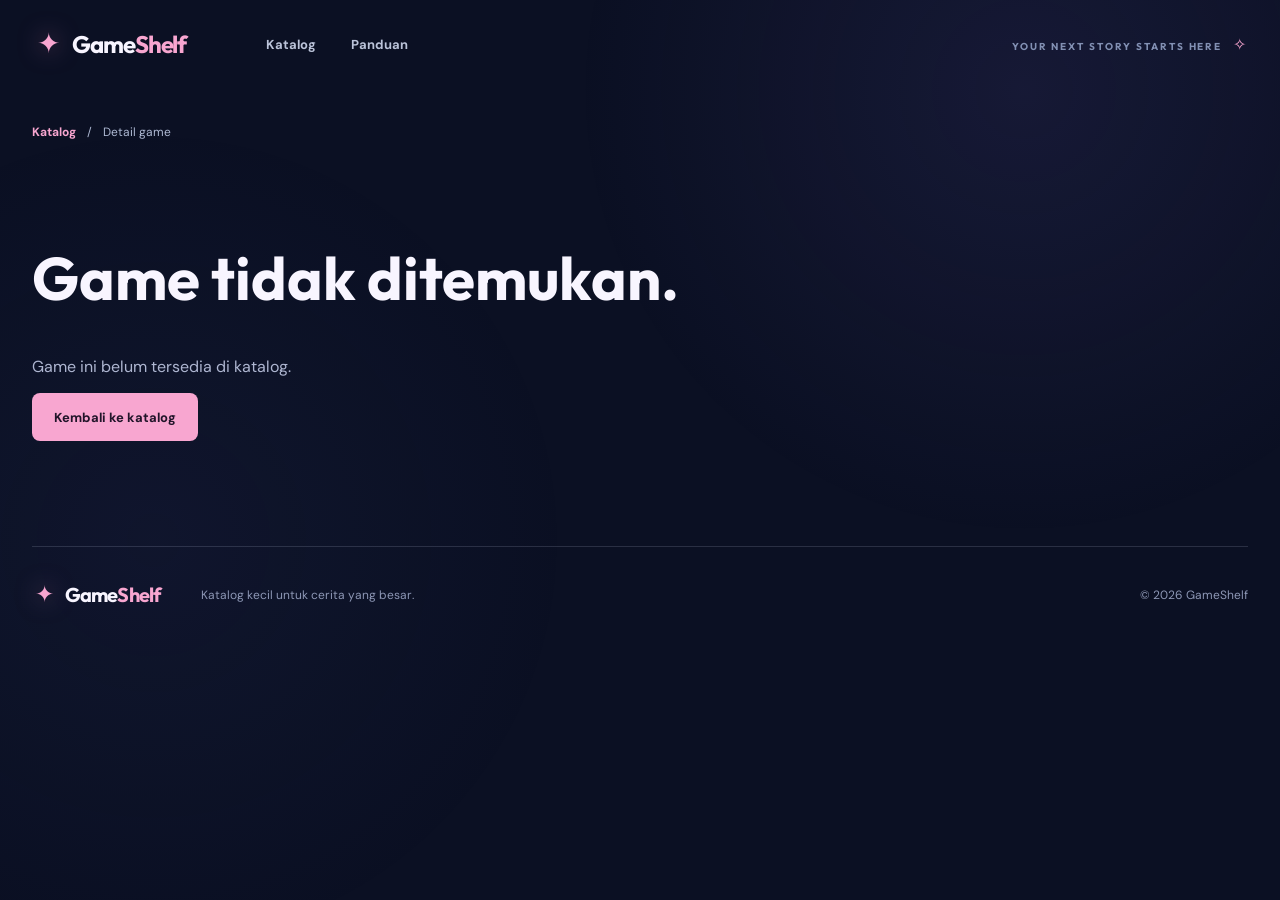
==== game.html @ 9209e488 "Build GameShelf static catalog" ====
<!doctype html>
<html lang="id">
  <head>
    <meta charset="utf-8" />
    <meta name="viewport" content="width=device-width, initial-scale=1" />
    <meta name="theme-color" content="#0b1023" />
    <meta name="description" content="Detail game dan tautan unduhan di GameShelf." />
    <title>Detail Game — GameShelf</title>
    <link rel="icon" href="./assets/favicon.svg" type="image/svg+xml" />
    <link rel="stylesheet" href="./assets/styles.css" />
    <script defer src="./assets/games.js"></script>
    <script defer src="./assets/site.js"></script>
  </head>
  <body data-page="detail">
    <a class="skip-link" href="#main">Lewati ke konten</a>
    <div class="site-shell">
      <header class="site-header">
        <a class="brand" href="./index.html" aria-label="GameShelf, halaman utama">
          <span class="brand-mark" aria-hidden="true">✦</span>
          <span>Game<span class="brand-accent">Shelf</span></span>
        </a>
        <nav class="site-nav" aria-label="Navigasi utama">
          <a class="nav-link" href="./index.html#katalog">Katalog</a>
          <a class="nav-link" href="./index.html#panduan">Panduan</a>
        </nav>
        <span class="header-label">YOUR NEXT STORY STARTS HERE <span aria-hidden="true">✧</span></span>
      </header>

      <main id="main" class="detail-main section-wrap">
        <nav class="breadcrumbs" aria-label="Jejak halaman"><a href="./index.html#katalog">Katalog</a><span aria-hidden="true">/</span><span id="breadcrumb-current">Detail game</span></nav>
        <div id="detail-content" aria-live="polite"></div>
        <noscript><p class="notice">Aktifkan JavaScript untuk melihat detail dan tautan unduhan.</p></noscript>
      </main>

      <footer class="site-footer section-wrap">
        <a class="brand footer-brand" href="./index.html"><span class="brand-mark" aria-hidden="true">✦</span><span>Game<span class="brand-accent">Shelf</span></span></a>
        <p>Katalog kecil untuk cerita yang besar.</p>
        <span>© <span data-year>2026</span> GameShelf</span>
      </footer>
    </div>
  </body>
</html>
---- assets/styles.css ----
@import url('https://fonts.googleapis.com/css2?family=DM+Sans:wght@400;500;600;700&family=Outfit:wght@400;500;600;700;800&display=swap');

:root {
  color-scheme: dark;
  --bg: #0b1023;
  --panel: #151b35;
  --panel-soft: #1a2140;
  --line: rgba(223, 229, 255, .15);
  --text: #f8f5ff;
  --muted: #aeb6d1;
  --pink: #f8a6d0;
  --peach: #ffe1bc;
  --lilac: #baa5ff;
  font-family: 'DM Sans', 'Segoe UI', sans-serif;
  font-synthesis: none;
  scroll-behavior: smooth;
}

* { box-sizing: border-box; }
html { scroll-padding-top: 24px; }
body { margin: 0; min-width: 320px; background: var(--bg); color: var(--text); }
body::before { content: ''; position: fixed; inset: 0; z-index: -1; pointer-events: none; background: radial-gradient(circle at 80% 10%, rgba(83, 75, 153, .16), transparent 34%), radial-gradient(circle at 12% 60%, rgba(64, 80, 151, .09), transparent 33%); }
a { color: inherit; text-decoration: none; }
button, a { -webkit-tap-highlight-color: transparent; }
a:focus-visible { outline: 3px solid var(--peach); outline-offset: 5px; border-radius: 4px; }
img { display: block; max-width: 100%; }
h1, h2, h3, p { margin-top: 0; }
h1, h2, h3 { font-family: 'Outfit', 'Segoe UI', sans-serif; }
::selection { background: var(--pink); color: #111327; }

.skip-link { position: absolute; left: 20px; top: -60px; z-index: 30; padding: 12px 16px; border-radius: 8px; background: #fff; color: #14172b; font-weight: 700; }
.skip-link:focus { top: 12px; }
.site-shell { overflow: hidden; }
.section-wrap { width: min(100% - 64px, 1240px); margin-inline: auto; }
.site-header { width: min(100% - 64px, 1312px); height: 88px; margin-inline: auto; display: flex; align-items: center; gap: 70px; }
.brand { display: inline-flex; align-items: center; gap: 9px; white-space: nowrap; font: 700 24px/1 'Outfit', 'Segoe UI', sans-serif; letter-spacing: -.045em; }
.brand-mark { display: inline-grid; place-items: center; width: 31px; height: 31px; color: var(--pink); font: 400 28px/1 Georgia, serif; text-shadow: 0 0 24px rgba(249, 143, 202, .55); }
.brand-accent { color: var(--pink); }
.site-nav { display: flex; align-items: center; gap: 35px; margin-left: 10px; }
.nav-link { position: relative; padding: 32px 0; color: #bbc3d9; font-size: 13px; font-weight: 700; transition: color .2s; }
.nav-link:hover, .nav-link.is-active { color: #fff; }
.nav-link.is-active::after { content: ''; position: absolute; left: 0; right: 0; bottom: 23px; height: 2px; border-radius: 2px; background: var(--pink); }
.header-label { margin-left: auto; color: #8290b3; font: 700 10px/1 'Outfit', sans-serif; letter-spacing: .19em; white-space: nowrap; }
.header-label span { padding-left: 7px; color: var(--pink); font-size: 16px; }

.hero { position: relative; isolation: isolate; width: min(100% - 32px, 1376px); min-height: 460px; margin: 0 auto; border: 1px solid rgba(229, 226, 255, .14); border-radius: 24px; overflow: hidden; background: linear-gradient(120deg, #1f264d, #4e4b80 65%, #a36889); box-shadow: 0 24px 80px rgba(0, 0, 0, .22); }
.hero-art { position: absolute; inset: 0; z-index: -2; background: url('./coastal-dusk.webp') center 53% / cover no-repeat; }
.hero::after { content: ''; position: absolute; inset: 0; z-index: -1; background: linear-gradient(90deg, rgba(9, 14, 34, .96) 0%, rgba(12, 18, 40, .78) 36%, rgba(14, 18, 39, .21) 78%), linear-gradient(0deg, rgba(8, 14, 35, .65), transparent 35%); }
.hero-copy { padding: 92px 0 86px 7.4%; width: min(850px, 80%); }
.eyebrow { margin-bottom: 24px; color: var(--pink); font: 700 11px/1.2 'Outfit', sans-serif; letter-spacing: .22em; }
.eyebrow-line { display: inline-block; width: 22px; height: 1px; margin: 0 10px 4px 0; background: currentColor; }
.hero h1 { margin-bottom: 18px; font-size: clamp(42px, 5.2vw, 73px); font-weight: 700; line-height: 1.04; letter-spacing: -.052em; }
.hero h1 em, .guide-heading h2 em { color: var(--pink); font-family: Georgia, serif; font-weight: 400; }
.hero-description { max-width: 470px; margin-bottom: 29px; color: #d9def1; font-size: 15px; line-height: 1.75; }
.button { display: inline-flex; align-items: center; justify-content: center; gap: 25px; min-height: 48px; padding: 0 21px; border: 1px solid transparent; border-radius: 8px; font: 700 13px/1 'DM Sans', sans-serif; transition: transform .2s, background .2s, border-color .2s; }
.button:hover { transform: translateY(-2px); }
.button-primary { background: var(--pink); color: #211429; }
.button-primary:hover { background: #ffb9dc; }
.hero-button span { font-size: 18px; font-weight: 400; }
.hero-bottom { position: absolute; left: 7.4%; right: 5.3%; bottom: 25px; display: flex; justify-content: space-between; color: #c8cee4; font: 700 10px/1 'Outfit', sans-serif; letter-spacing: .2em; }

.catalog-section { padding-block: 93px 118px; }
.section-heading { display: flex; align-items: end; justify-content: space-between; gap: 24px; margin-bottom: 29px; }
.section-eyebrow { margin-bottom: 16px; color: var(--lilac); }
.section-heading h2, .guide-heading h2 { margin: 0; font-size: clamp(34px, 4vw, 55px); line-height: 1.06; letter-spacing: -.045em; }
.text-gradient { color: var(--pink); }
.section-aside { margin: 0 2px 8px 0; color: #8c98b8; font: 700 11px/1 'Outfit', sans-serif; letter-spacing: .18em; white-space: nowrap; }
.game-grid { display: grid; grid-template-columns: repeat(2, minmax(0, 1fr)); gap: 24px; }
.game-grid:has(.game-card:only-child) { grid-template-columns: minmax(0, 1fr); }
.game-card { min-width: 0; }
.game-card-link { position: relative; display: block; height: 360px; overflow: hidden; border: 1px solid rgba(242, 232, 255, .23); border-radius: 18px; background: linear-gradient(120deg, #31395a, #8d6687); transition: transform .25s, border-color .25s, box-shadow .25s; }
.game-card-link:hover { transform: translateY(-5px); border-color: rgba(248, 166, 208, .74); box-shadow: 0 22px 50px rgba(0, 0, 0, .3); }
.game-card-image { width: 100%; height: 100%; object-fit: cover; object-position: center 45%; transition: transform .5s; }
.game-card-link:hover .game-card-image { transform: scale(1.035); }
.card-shade { position: absolute; inset: 0; background: linear-gradient(0deg, rgba(7, 12, 32, .96) 0%, rgba(11, 16, 35, .7) 44%, rgba(11, 16, 35, .13) 100%); }
.game-card-content { position: absolute; inset: 0; display: flex; flex-direction: column; padding: 27px 33px 28px; }
.game-card-meta { display: flex; align-items: center; justify-content: space-between; gap: 10px; }
.mini-pill { padding: 9px 12px; border: 1px solid rgba(255, 255, 255, .34); border-radius: 5px; background: rgba(12, 17, 35, .25); color: #fce1ee; font: 700 10px/1 'Outfit', sans-serif; letter-spacing: .13em; backdrop-filter: blur(5px); }
.card-file-count { color: #f6f0fa; font: 700 10px/1 'Outfit', sans-serif; letter-spacing: .17em; }
.game-card-subtitle { margin: auto 0 4px; color: #f9bada; font-size: 13px; font-weight: 700; letter-spacing: .06em; text-transform: uppercase; }
.game-card-title { max-width: 580px; margin: 0; font-size: clamp(33px, 4vw, 53px); font-weight: 600; line-height: 1; letter-spacing: -.045em; }
.game-card-bottom { display: flex; align-items: center; justify-content: space-between; gap: 12px; margin-top: 26px; padding-top: 18px; border-top: 1px solid rgba(255, 255, 255, .28); font-size: 12px; font-weight: 700; }
.circle-arrow { display: grid; place-items: center; width: 31px; height: 31px; border: 1px solid rgba(255, 255, 255, .5); border-radius: 50%; font-size: 17px; font-weight: 400; }

.guide-section { display: grid; grid-template-columns: 300px 1fr; gap: 65px; padding-block: 5px 104px; }
.guide-heading h2 { max-width: 280px; font-size: clamp(36px, 4vw, 52px); }
.guide-grid { display: grid; grid-template-columns: repeat(3, minmax(0, 1fr)); gap: 24px; }
.guide-item { padding-top: 17px; border-top: 1px solid var(--line); }
.guide-number { color: var(--pink); font: 600 13px/1 'Outfit', sans-serif; }
.guide-item h3 { margin: 37px 0 10px; font-size: 20px; font-weight: 600; }
.guide-item p { max-width: 235px; margin-bottom: 0; color: var(--muted); font-size: 13px; line-height: 1.7; }
.site-footer { display: flex; align-items: center; gap: 40px; min-height: 96px; padding-block: 25px; border-top: 1px solid var(--line); }
.footer-brand { font-size: 20px; }
.footer-brand .brand-mark { width: 24px; height: 24px; font-size: 23px; }
.site-footer p { margin: 0; color: #8d97b5; font-size: 12px; }
.site-footer > span { margin-left: auto; color: #8d97b5; font-size: 12px; }
.notice { padding: 30px; border: 1px solid var(--line); border-radius: 12px; color: var(--muted); }

.detail-main { padding-top: 36px; padding-bottom: 105px; }
.breadcrumbs { display: flex; align-items: center; gap: 11px; margin-bottom: 26px; color: #aeb9d3; font-size: 12px; }
.breadcrumbs a { color: var(--pink); font-weight: 700; }
.breadcrumbs a:hover, .back-link:hover { text-decoration: underline; }
.breadcrumbs span:last-child { overflow: hidden; text-overflow: ellipsis; white-space: nowrap; }
.detail-hero { position: relative; isolation: isolate; display: flex; align-items: flex-end; min-height: 370px; overflow: hidden; border: 1px solid rgba(242, 232, 255, .21); border-radius: 19px; background: linear-gradient(120deg, #232b50, #9a7090); }
.detail-hero-image { position: absolute; inset: 0; z-index: -2; width: 100%; height: 100%; object-fit: cover; object-position: center 48%; }
.detail-hero-shade { position: absolute; inset: 0; z-index: -1; background: linear-gradient(90deg, rgba(8, 14, 33, .92), rgba(10, 16, 39, .38) 78%), linear-gradient(0deg, rgba(8, 13, 34, .7), transparent 55%); }
.detail-hero-copy { max-width: 720px; padding: 38px 5.5% 43px; }
.detail-eyebrow { margin-bottom: 38px; color: #ffbadb; }
.detail-subtitle { margin-bottom: 5px; color: var(--pink); font-size: 13px; font-weight: 700; letter-spacing: .07em; text-transform: uppercase; }
.detail-hero h1 { margin: 0 0 11px; font-size: clamp(40px, 5.6vw, 71px); font-weight: 600; line-height: 1.02; letter-spacing: -.05em; }
.detail-full-title { margin: 0; color: #dce1f1; font-size: 12px; }
.detail-layout { display: grid; grid-template-columns: minmax(0, 1.85fr) minmax(270px, .85fr); gap: 48px; margin-top: 62px; }
.downloads h2 { margin-bottom: 12px; font-size: clamp(31px, 3.1vw, 43px); font-weight: 600; letter-spacing: -.04em; }
.download-intro { max-width: 650px; margin-bottom: 31px; color: var(--muted); font-size: 14px; line-height: 1.7; }
.file-list { display: grid; gap: 13px; margin: 0; padding: 0; list-style: none; }
.file-card { display: grid; grid-template-columns: 38px minmax(0, 1fr) auto; align-items: center; gap: 19px; min-height: 124px; padding: 19px 21px; border: 1px solid var(--line); border-radius: 12px; background: rgba(27, 34, 64, .66); }
.file-index { align-self: start; margin-top: 5px; color: #7f8cae; font: 700 12px/1 'Outfit', sans-serif; }
.file-info { min-width: 0; }
.file-title-row { display: flex; align-items: center; gap: 12px; flex-wrap: wrap; }
.file-title-row h3 { margin: 0; font-size: 18px; font-weight: 600; }
.file-kind { padding: 5px 7px; border: 1px solid rgba(186, 165, 255, .34); border-radius: 4px; color: #cabdff; font: 700 9px/1 'Outfit', sans-serif; letter-spacing: .08em; }
.file-kind.is-update { border-color: rgba(248, 166, 208, .35); color: var(--pink); }
.file-name { overflow: hidden; margin: 9px 0 8px; color: #9da9c9; font-size: 11px; line-height: 1.4; text-overflow: ellipsis; white-space: nowrap; }
.file-size { color: #e2e4f1; font-size: 12px; font-weight: 700; }
.button-download { min-height: 39px; padding-inline: 15px; border-color: rgba(248, 166, 208, .65); color: #ffd0e6; white-space: nowrap; font-size: 11px; }
.button-download:hover { background: rgba(248, 166, 208, .11); }
.download-aside { align-self: start; position: relative; overflow: hidden; min-height: 316px; padding: 32px 29px; border: 1px solid rgba(248, 166, 208, .18); border-radius: 13px; background: linear-gradient(145deg, #282644, #1b2240 66%, #182340); }
.download-aside::after { content: '✦'; position: absolute; right: -15px; top: -54px; color: rgba(247, 166, 208, .08); font: 220px/1 Georgia, serif; }
.aside-symbol { display: block; margin-bottom: 19px; color: var(--pink); font: 43px/1 Georgia, serif; }
.download-aside .eyebrow { position: relative; z-index: 1; margin-bottom: 10px; }
.download-aside h2 { position: relative; z-index: 1; margin-bottom: 13px; font-size: 27px; font-weight: 600; }
.download-aside > p:not(.eyebrow) { position: relative; z-index: 1; color: #c0c8de; font-size: 13px; line-height: 1.7; }
.aside-note { position: relative; z-index: 1; display: flex; align-items: start; gap: 10px; margin-top: 24px; padding-top: 17px; border-top: 1px solid rgba(255, 255, 255, .14); color: #e2d8e8; font-size: 11px; line-height: 1.6; }
.note-dot { flex: 0 0 6px; height: 6px; margin-top: 6px; border-radius: 50%; background: var(--pink); }
.back-link { display: inline-block; margin-top: 42px; color: var(--pink); font-size: 13px; font-weight: 700; }
.not-found-title { margin-top: 100px; font-size: clamp(35px, 5vw, 60px); }
.muted { color: var(--muted); }

@media (max-width: 1050px) {
  .site-header { gap: 30px; }
  .header-label { display: none; }
  .site-nav { margin-left: auto; }
  .guide-section { grid-template-columns: 1fr; gap: 36px; }
  .guide-heading h2 { max-width: none; }
  .detail-layout { gap: 25px; }
}

@media (max-width: 760px) {
  .section-wrap { width: min(100% - 36px, 1240px); }
  .site-header { width: min(100% - 36px, 1312px); height: 72px; }
  .brand { font-size: 21px; }
  .site-nav { gap: 18px; }
  .nav-link { padding: 25px 0; font-size: 12px; }
  .nav-link.is-active::after { bottom: 16px; }
  .hero { width: min(100% - 20px, 1376px); min-height: 470px; border-radius: 16px; }
  .hero-art { background-position: 60% center; }
  .hero::after { background: linear-gradient(90deg, rgba(8, 13, 32, .92), rgba(11, 16, 38, .44)), linear-gradient(0deg, rgba(8, 14, 32, .6), transparent 55%); }
  .hero-copy { width: 100%; padding: 75px 25px 94px; }
  .hero h1 { font-size: clamp(42px, 9vw, 60px); }
  .hero-description { font-size: 14px; }
  .hero-bottom { left: 25px; right: 25px; bottom: 20px; font-size: 8px; }
  .catalog-section { padding-block: 77px 94px; }
  .section-heading { align-items: start; }
  .section-aside { margin-top: 6px; font-size: 9px; }
  .game-grid { grid-template-columns: 1fr; }
  .game-card-link { height: 360px; }
  .guide-grid { gap: 15px; }
  .guide-item h3 { font-size: 17px; }
  .site-footer { gap: 10px 25px; flex-wrap: wrap; }
  .site-footer > span { margin-left: auto; }
  .detail-main { padding-top: 23px; }
  .detail-hero { min-height: 340px; }
  .detail-hero-copy { padding: 34px 25px; }
  .detail-layout { grid-template-columns: 1fr; margin-top: 48px; }
  .download-aside { min-height: 0; }
}

@media (max-width: 520px) {
  .site-nav { gap: 14px; }
  .hero h1 { font-size: 43px; }
  .eyebrow { font-size: 9px; }
  .hero-bottom span:last-child { display: none; }
  .section-heading { flex-direction: column; gap: 10px; }
  .section-aside { margin: 0; }
  .game-card-link { height: 400px; }
  .game-card-content { padding: 22px 22px 23px; }
  .game-card-subtitle { font-size: 11px; }
  .game-card-title { font-size: 37px; }
  .guide-grid { grid-template-columns: 1fr; gap: 26px; }
  .guide-item h3 { margin-top: 20px; }
  .guide-item p { max-width: none; }
  .guide-section { padding-bottom: 75px; }
  .site-footer { align-items: start; }
  .site-footer p { flex-basis: 100%; order: 3; }
  .detail-hero { min-height: 375px; }
  .detail-hero h1 { font-size: 43px; }
  .file-card { grid-template-columns: 27px minmax(0, 1fr); gap: 10px; padding: 17px; }
  .file-card .button-download { grid-column: 2; justify-self: start; margin-top: 3px; }
}

@media (prefers-reduced-motion: reduce) {
  :root { scroll-behavior: auto; }
  .button, .game-card-link, .game-card-image { transition: none; }
}
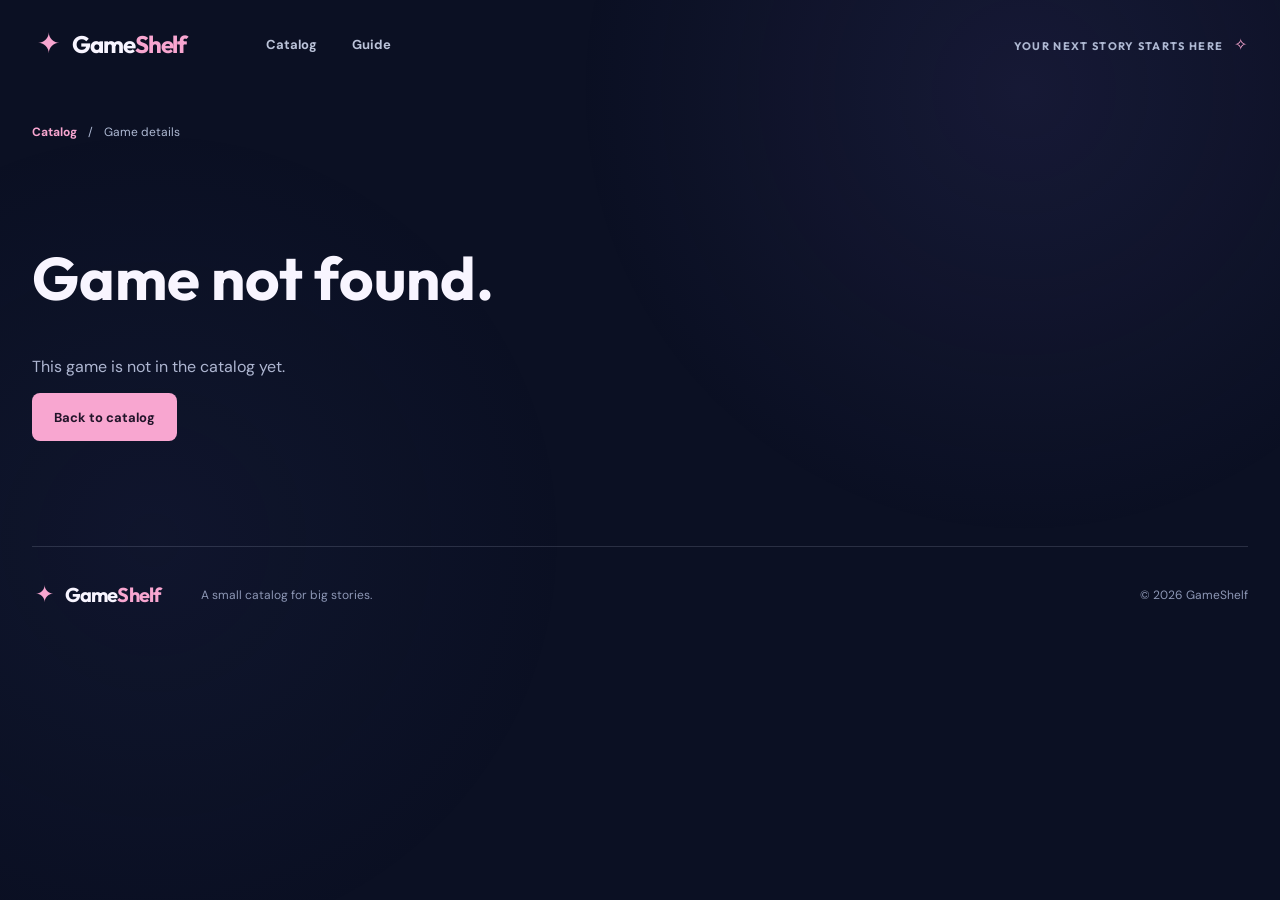
==== commit 7d00b784: "Use supplied game cover and English copy" ====
--- a/game.html
+++ b/game.html
@@ -1,40 +1,40 @@
 <!doctype html>
-<html lang="id">
+<html lang="en">
   <head>
     <meta charset="utf-8" />
     <meta name="viewport" content="width=device-width, initial-scale=1" />
     <meta name="theme-color" content="#0b1023" />
-    <meta name="description" content="Detail game dan tautan unduhan di GameShelf." />
-    <title>Detail Game — GameShelf</title>
+    <meta name="description" content="Game details and download links on GameShelf." />
+    <title>Game details — GameShelf</title>
     <link rel="icon" href="./assets/favicon.svg" type="image/svg+xml" />
     <link rel="stylesheet" href="./assets/styles.css" />
     <script defer src="./assets/games.js"></script>
     <script defer src="./assets/site.js"></script>
   </head>
   <body data-page="detail">
-    <a class="skip-link" href="#main">Lewati ke konten</a>
+    <a class="skip-link" href="#main">Skip to content</a>
     <div class="site-shell">
       <header class="site-header">
-        <a class="brand" href="./index.html" aria-label="GameShelf, halaman utama">
+        <a class="brand" href="./index.html" aria-label="GameShelf, home">
           <span class="brand-mark" aria-hidden="true">✦</span>
           <span>Game<span class="brand-accent">Shelf</span></span>
         </a>
-        <nav class="site-nav" aria-label="Navigasi utama">
-          <a class="nav-link" href="./index.html#katalog">Katalog</a>
-          <a class="nav-link" href="./index.html#panduan">Panduan</a>
+        <nav class="site-nav" aria-label="Main navigation">
+          <a class="nav-link" href="./index.html#catalog">Catalog</a>
+          <a class="nav-link" href="./index.html#guide">Guide</a>
         </nav>
         <span class="header-label">YOUR NEXT STORY STARTS HERE <span aria-hidden="true">✧</span></span>
       </header>
 
       <main id="main" class="detail-main section-wrap">
-        <nav class="breadcrumbs" aria-label="Jejak halaman"><a href="./index.html#katalog">Katalog</a><span aria-hidden="true">/</span><span id="breadcrumb-current">Detail game</span></nav>
+        <nav class="breadcrumbs" aria-label="Breadcrumb"><a href="./index.html#catalog">Catalog</a><span aria-hidden="true">/</span><span id="breadcrumb-current">Game details</span></nav>
         <div id="detail-content" aria-live="polite"></div>
-        <noscript><p class="notice">Aktifkan JavaScript untuk melihat detail dan tautan unduhan.</p></noscript>
+        <noscript><p class="notice">Enable JavaScript to view game details and download links.</p></noscript>
       </main>
 
       <footer class="site-footer section-wrap">
         <a class="brand footer-brand" href="./index.html"><span class="brand-mark" aria-hidden="true">✦</span><span>Game<span class="brand-accent">Shelf</span></span></a>
-        <p>Katalog kecil untuk cerita yang besar.</p>
+        <p>A small catalog for big stories.</p>
         <span>© <span data-year>2026</span> GameShelf</span>
       </footer>
     </div>
--- a/assets/styles.css
+++ b/assets/styles.css
@@ -34,13 +34,13 @@
 .section-wrap { width: min(100% - 64px, 1240px); margin-inline: auto; }
 .site-header { width: min(100% - 64px, 1312px); height: 88px; margin-inline: auto; display: flex; align-items: center; gap: 70px; }
 .brand { display: inline-flex; align-items: center; gap: 9px; white-space: nowrap; font: 700 24px/1 'Outfit', 'Segoe UI', sans-serif; letter-spacing: -.045em; }
-.brand-mark { display: inline-grid; place-items: center; width: 31px; height: 31px; color: var(--pink); font: 400 28px/1 Georgia, serif; text-shadow: 0 0 24px rgba(249, 143, 202, .55); }
+.brand-mark { display: inline-grid; place-items: center; width: 31px; height: 31px; color: var(--pink); font: 400 28px/1 Georgia, serif; }
 .brand-accent { color: var(--pink); }
 .site-nav { display: flex; align-items: center; gap: 35px; margin-left: 10px; }
 .nav-link { position: relative; padding: 32px 0; color: #bbc3d9; font-size: 13px; font-weight: 700; transition: color .2s; }
 .nav-link:hover, .nav-link.is-active { color: #fff; }
 .nav-link.is-active::after { content: ''; position: absolute; left: 0; right: 0; bottom: 23px; height: 2px; border-radius: 2px; background: var(--pink); }
-.header-label { margin-left: auto; color: #8290b3; font: 700 10px/1 'Outfit', sans-serif; letter-spacing: .19em; white-space: nowrap; }
+.header-label { margin-left: auto; color: #aeb8d2; font: 700 11px/1 'Outfit', sans-serif; letter-spacing: .12em; white-space: nowrap; }
 .header-label span { padding-left: 7px; color: var(--pink); font-size: 16px; }
 
 .hero { position: relative; isolation: isolate; width: min(100% - 32px, 1376px); min-height: 460px; margin: 0 auto; border: 1px solid rgba(229, 226, 255, .14); border-radius: 24px; overflow: hidden; background: linear-gradient(120deg, #1f264d, #4e4b80 65%, #a36889); box-shadow: 0 24px 80px rgba(0, 0, 0, .22); }
@@ -49,7 +49,7 @@
 .hero-copy { padding: 92px 0 86px 7.4%; width: min(850px, 80%); }
 .eyebrow { margin-bottom: 24px; color: var(--pink); font: 700 11px/1.2 'Outfit', sans-serif; letter-spacing: .22em; }
 .eyebrow-line { display: inline-block; width: 22px; height: 1px; margin: 0 10px 4px 0; background: currentColor; }
-.hero h1 { margin-bottom: 18px; font-size: clamp(42px, 5.2vw, 73px); font-weight: 700; line-height: 1.04; letter-spacing: -.052em; }
+.hero h1 { margin-bottom: 18px; font-size: clamp(42px, 5.2vw, 73px); font-weight: 700; line-height: 1.04; letter-spacing: -.04em; }
 .hero h1 em, .guide-heading h2 em { color: var(--pink); font-family: Georgia, serif; font-weight: 400; }
 .hero-description { max-width: 470px; margin-bottom: 29px; color: #d9def1; font-size: 15px; line-height: 1.75; }
 .button { display: inline-flex; align-items: center; justify-content: center; gap: 25px; min-height: 48px; padding: 0 21px; border: 1px solid transparent; border-radius: 8px; font: 700 13px/1 'DM Sans', sans-serif; transition: transform .2s, background .2s, border-color .2s; }
@@ -68,17 +68,17 @@
 .game-grid { display: grid; grid-template-columns: repeat(2, minmax(0, 1fr)); gap: 24px; }
 .game-grid:has(.game-card:only-child) { grid-template-columns: minmax(0, 1fr); }
 .game-card { min-width: 0; }
-.game-card-link { position: relative; display: block; height: 360px; overflow: hidden; border: 1px solid rgba(242, 232, 255, .23); border-radius: 18px; background: linear-gradient(120deg, #31395a, #8d6687); transition: transform .25s, border-color .25s, box-shadow .25s; }
+.game-card-link { display: grid; grid-template-columns: minmax(190px, 260px) minmax(0, 1fr); min-height: 360px; gap: 18px; padding: 20px; overflow: hidden; border: 1px solid rgba(242, 232, 255, .23); border-radius: 18px; background: linear-gradient(120deg, #202a50, #26294a 58%, #42325b); transition: transform .25s, border-color .25s, box-shadow .25s; }
 .game-card-link:hover { transform: translateY(-5px); border-color: rgba(248, 166, 208, .74); box-shadow: 0 22px 50px rgba(0, 0, 0, .3); }
-.game-card-image { width: 100%; height: 100%; object-fit: cover; object-position: center 45%; transition: transform .5s; }
+.game-card-art { display: grid; place-items: center; min-width: 0; overflow: hidden; border-radius: 11px; background: rgba(8, 15, 38, .35); }
+.game-card-image { width: auto; max-width: 100%; max-height: 320px; object-fit: contain; border-radius: 8px; box-shadow: 0 14px 30px rgba(0, 0, 0, .28); transition: transform .5s; }
 .game-card-link:hover .game-card-image { transform: scale(1.035); }
-.card-shade { position: absolute; inset: 0; background: linear-gradient(0deg, rgba(7, 12, 32, .96) 0%, rgba(11, 16, 35, .7) 44%, rgba(11, 16, 35, .13) 100%); }
-.game-card-content { position: absolute; inset: 0; display: flex; flex-direction: column; padding: 27px 33px 28px; }
+.game-card-content { display: flex; flex-direction: column; min-width: 0; padding: 13px 20px 9px; }
 .game-card-meta { display: flex; align-items: center; justify-content: space-between; gap: 10px; }
-.mini-pill { padding: 9px 12px; border: 1px solid rgba(255, 255, 255, .34); border-radius: 5px; background: rgba(12, 17, 35, .25); color: #fce1ee; font: 700 10px/1 'Outfit', sans-serif; letter-spacing: .13em; backdrop-filter: blur(5px); }
-.card-file-count { color: #f6f0fa; font: 700 10px/1 'Outfit', sans-serif; letter-spacing: .17em; }
+.mini-pill { padding: 9px 12px; border: 1px solid rgba(255, 255, 255, .34); border-radius: 5px; background: rgba(12, 17, 35, .25); color: #fce1ee; font: 700 11px/1 'Outfit', sans-serif; letter-spacing: .1em; backdrop-filter: blur(5px); }
+.card-file-count { color: #f6f0fa; font: 700 11px/1 'Outfit', sans-serif; letter-spacing: .1em; }
 .game-card-subtitle { margin: auto 0 4px; color: #f9bada; font-size: 13px; font-weight: 700; letter-spacing: .06em; text-transform: uppercase; }
-.game-card-title { max-width: 580px; margin: 0; font-size: clamp(33px, 4vw, 53px); font-weight: 600; line-height: 1; letter-spacing: -.045em; }
+.game-card-title { max-width: 580px; margin: 0; font-size: clamp(32px, 4vw, 53px); font-weight: 600; line-height: 1.05; letter-spacing: -.04em; }
 .game-card-bottom { display: flex; align-items: center; justify-content: space-between; gap: 12px; margin-top: 26px; padding-top: 18px; border-top: 1px solid rgba(255, 255, 255, .28); font-size: 12px; font-weight: 700; }
 .circle-arrow { display: grid; place-items: center; width: 31px; height: 31px; border: 1px solid rgba(255, 255, 255, .5); border-radius: 50%; font-size: 17px; font-weight: 400; }
 
@@ -101,13 +101,13 @@
 .breadcrumbs a { color: var(--pink); font-weight: 700; }
 .breadcrumbs a:hover, .back-link:hover { text-decoration: underline; }
 .breadcrumbs span:last-child { overflow: hidden; text-overflow: ellipsis; white-space: nowrap; }
-.detail-hero { position: relative; isolation: isolate; display: flex; align-items: flex-end; min-height: 370px; overflow: hidden; border: 1px solid rgba(242, 232, 255, .21); border-radius: 19px; background: linear-gradient(120deg, #232b50, #9a7090); }
-.detail-hero-image { position: absolute; inset: 0; z-index: -2; width: 100%; height: 100%; object-fit: cover; object-position: center 48%; }
-.detail-hero-shade { position: absolute; inset: 0; z-index: -1; background: linear-gradient(90deg, rgba(8, 14, 33, .92), rgba(10, 16, 39, .38) 78%), linear-gradient(0deg, rgba(8, 13, 34, .7), transparent 55%); }
-.detail-hero-copy { max-width: 720px; padding: 38px 5.5% 43px; }
-.detail-eyebrow { margin-bottom: 38px; color: #ffbadb; }
+.detail-hero { position: relative; isolation: isolate; display: grid; grid-template-columns: 235px minmax(0, 1fr); align-items: center; gap: 47px; min-height: 390px; padding: 32px 5.5%; overflow: hidden; border: 1px solid rgba(242, 232, 255, .21); border-radius: 19px; background: url('./coastal-dusk.webp') center 48% / cover no-repeat, #232b50; }
+.detail-hero-image { width: 235px; height: 318px; object-fit: contain; border-radius: 9px; box-shadow: 0 18px 40px rgba(0, 0, 0, .36); }
+.detail-hero-shade { position: absolute; inset: 0; z-index: -1; background: linear-gradient(90deg, rgba(8, 14, 33, .8), rgba(8, 14, 33, .83)), linear-gradient(0deg, rgba(8, 13, 34, .55), transparent 55%); }
+.detail-hero-copy { max-width: 720px; }
+.detail-eyebrow { margin-bottom: 35px; color: #ffbadb; }
 .detail-subtitle { margin-bottom: 5px; color: var(--pink); font-size: 13px; font-weight: 700; letter-spacing: .07em; text-transform: uppercase; }
-.detail-hero h1 { margin: 0 0 11px; font-size: clamp(40px, 5.6vw, 71px); font-weight: 600; line-height: 1.02; letter-spacing: -.05em; }
+.detail-hero h1 { margin: 0 0 11px; font-size: clamp(40px, 5.6vw, 69px); font-weight: 600; line-height: 1.02; letter-spacing: -.04em; }
 .detail-full-title { margin: 0; color: #dce1f1; font-size: 12px; }
 .detail-layout { display: grid; grid-template-columns: minmax(0, 1.85fr) minmax(270px, .85fr); gap: 48px; margin-top: 62px; }
 .downloads h2 { margin-bottom: 12px; font-size: clamp(31px, 3.1vw, 43px); font-weight: 600; letter-spacing: -.04em; }
@@ -118,7 +118,7 @@
 .file-info { min-width: 0; }
 .file-title-row { display: flex; align-items: center; gap: 12px; flex-wrap: wrap; }
 .file-title-row h3 { margin: 0; font-size: 18px; font-weight: 600; }
-.file-kind { padding: 5px 7px; border: 1px solid rgba(186, 165, 255, .34); border-radius: 4px; color: #cabdff; font: 700 9px/1 'Outfit', sans-serif; letter-spacing: .08em; }
+.file-kind { padding: 5px 7px; border: 1px solid rgba(186, 165, 255, .34); border-radius: 4px; color: #cabdff; font: 700 11px/1 'Outfit', sans-serif; letter-spacing: .05em; }
 .file-kind.is-update { border-color: rgba(248, 166, 208, .35); color: var(--pink); }
 .file-name { overflow: hidden; margin: 9px 0 8px; color: #9da9c9; font-size: 11px; line-height: 1.4; text-overflow: ellipsis; white-space: nowrap; }
 .file-size { color: #e2e4f1; font-size: 12px; font-weight: 700; }
@@ -143,6 +143,9 @@
   .guide-section { grid-template-columns: 1fr; gap: 36px; }
   .guide-heading h2 { max-width: none; }
   .detail-layout { gap: 25px; }
+  .game-card-link { grid-template-columns: 190px minmax(0, 1fr); min-height: 330px; }
+  .game-card-image { max-height: 288px; }
+  .game-card-content { padding-inline: 11px; }
 }
 
 @media (max-width: 760px) {
@@ -158,19 +161,20 @@
   .hero-copy { width: 100%; padding: 75px 25px 94px; }
   .hero h1 { font-size: clamp(42px, 9vw, 60px); }
   .hero-description { font-size: 14px; }
-  .hero-bottom { left: 25px; right: 25px; bottom: 20px; font-size: 8px; }
+  .hero-bottom { left: 25px; right: 25px; bottom: 20px; font-size: 10px; }
   .catalog-section { padding-block: 77px 94px; }
   .section-heading { align-items: start; }
-  .section-aside { margin-top: 6px; font-size: 9px; }
+  .section-aside { margin-top: 6px; font-size: 11px; }
   .game-grid { grid-template-columns: 1fr; }
-  .game-card-link { height: 360px; }
+  .game-card-link { grid-template-columns: 205px minmax(0, 1fr); min-height: 325px; }
   .guide-grid { gap: 15px; }
   .guide-item h3 { font-size: 17px; }
   .site-footer { gap: 10px 25px; flex-wrap: wrap; }
   .site-footer > span { margin-left: auto; }
   .detail-main { padding-top: 23px; }
-  .detail-hero { min-height: 340px; }
-  .detail-hero-copy { padding: 34px 25px; }
+  .detail-hero { grid-template-columns: 170px minmax(0, 1fr); gap: 23px; min-height: 320px; padding: 26px; }
+  .detail-hero-image { width: 170px; height: 230px; }
+  .detail-hero h1 { font-size: clamp(35px, 5.6vw, 51px); }
   .detail-layout { grid-template-columns: 1fr; margin-top: 48px; }
   .download-aside { min-height: 0; }
 }
@@ -178,12 +182,14 @@
 @media (max-width: 520px) {
   .site-nav { gap: 14px; }
   .hero h1 { font-size: 43px; }
-  .eyebrow { font-size: 9px; }
+  .eyebrow { font-size: 11px; }
   .hero-bottom span:last-child { display: none; }
   .section-heading { flex-direction: column; gap: 10px; }
   .section-aside { margin: 0; }
-  .game-card-link { height: 400px; }
-  .game-card-content { padding: 22px 22px 23px; }
+  .game-card-link { grid-template-columns: 1fr; gap: 0; padding: 12px; }
+  .game-card-art { min-height: 278px; }
+  .game-card-image { max-height: 250px; }
+  .game-card-content { min-height: 230px; padding: 20px 11px 11px; }
   .game-card-subtitle { font-size: 11px; }
   .game-card-title { font-size: 37px; }
   .guide-grid { grid-template-columns: 1fr; gap: 26px; }
@@ -192,8 +198,11 @@
   .guide-section { padding-bottom: 75px; }
   .site-footer { align-items: start; }
   .site-footer p { flex-basis: 100%; order: 3; }
-  .detail-hero { min-height: 375px; }
-  .detail-hero h1 { font-size: 43px; }
+  .detail-hero { grid-template-columns: 1fr; justify-items: center; gap: 23px; padding: 27px 24px 34px; }
+  .detail-hero-image { width: 184px; height: 248px; }
+  .detail-hero-copy { text-align: center; }
+  .detail-eyebrow { margin-bottom: 18px; }
+  .detail-hero h1 { font-size: 42px; }
   .file-card { grid-template-columns: 27px minmax(0, 1fr); gap: 10px; padding: 17px; }
   .file-card .button-download { grid-column: 2; justify-self: start; margin-top: 3px; }
 }
